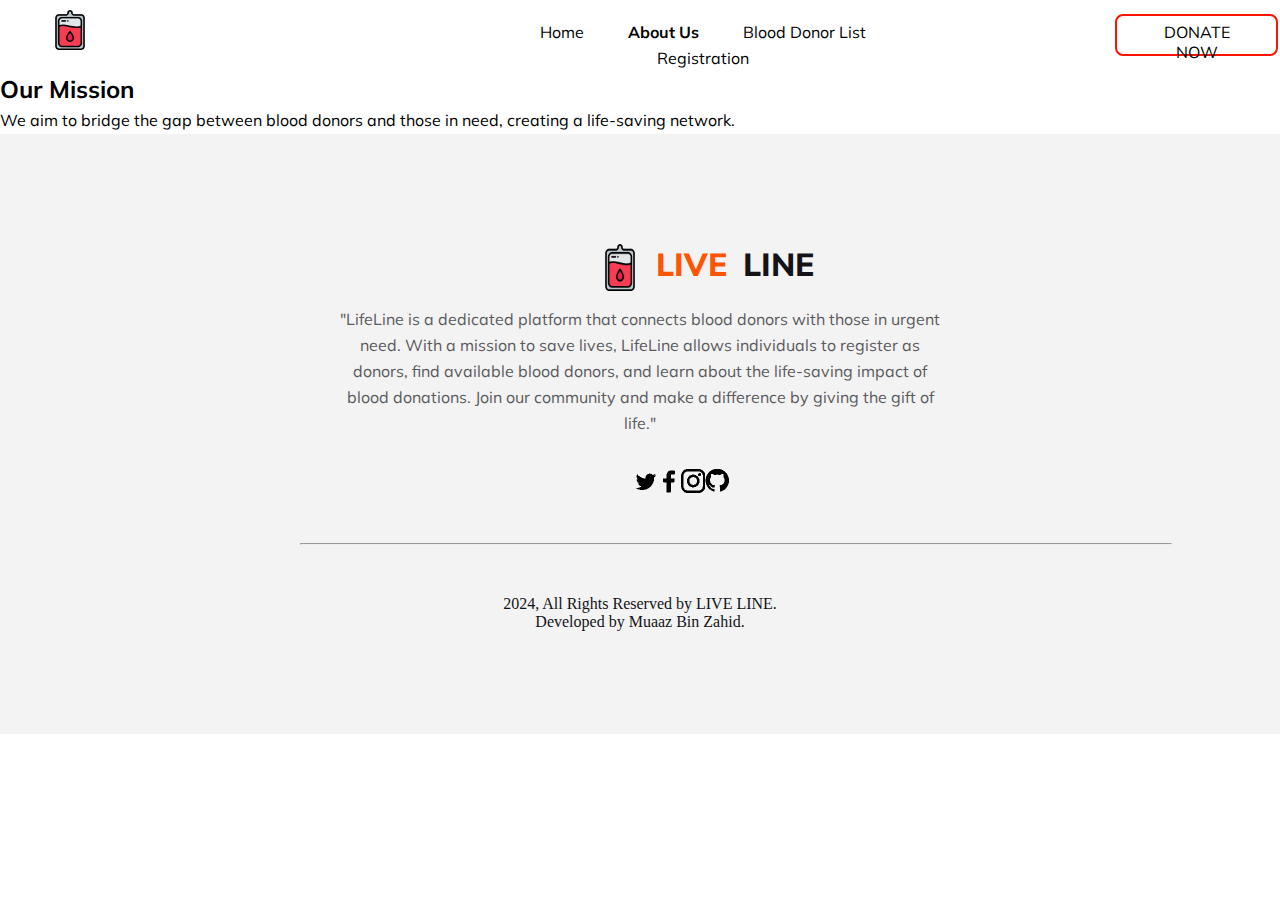
==== about.html @ a444e2c8 "home page updated" ====
<!DOCTYPE html>
<html lang="en">
<head>
  <meta charset="UTF-8">
  <meta name="viewport" content="width=device-width, initial-scale=1.0">
  <title>About Us</title>
  <link rel="stylesheet" href="style.css">
</head>
<body>
    <nav>
        <img class="icon" src="./blood_655983.png" alt="">
        <ul>
              <li><a href="home.html">Home</a></li>
          <li><a href="about.html" class="active">About Us</a></li>
          <li><a href="donors.html">Blood Donor List</a></li>
          <li><a href="register.html">Registration</a></li>
        </ul>
        <button class="button">DONATE NOW</button>
      </nav>

  <div class="container">
    <h2>Our Mission</h2>
    <p>We aim to bridge the gap between blood donors and those in need, creating a life-saving network.</p>
  </div>

   <!-- footer section started -->

   <footer>
    <div class="footer-content">
        <h3 class="footer-title"><img class="logo-footer" src="./blood_655983.png" alt=""><span
                class="ruch-footer">LIVE</span> <span class="travel-footer">LINE</span></h3>
        <p class="footer-description">
            "LifeLine is a dedicated platform that connects blood donors with those in urgent need. With a mission
            to save lives, LifeLine allows individuals to register as donors, find available blood donors, and learn
            about the life-saving impact of blood donations. Join our community and make a difference by giving the
            gift of life."
        </p>
        <div class="social-link">
            <img class="social-img" src="Images/twitter.png" alt="">
            <img class="social-img" src="Images/facebook.png" alt="">
            <img class="social-img" src="Images/instagram.png" alt="">
            <img class="social-img" src="Images/github.png" alt="">
        </div>
        <hr class="footer-line">
        <p class="copyright">
            2024, All Rights Reserved by LIVE LINE.
            <br>Developed by Muaaz Bin Zahid.
        </p>
    </div>
</footer>

<!-- footer section ended -->
</body>
</html>
---- style.css ----
/* Mulish font for all the text  */
 @import url('https://fonts.googleapis.com/css2?family=Mulish:ital,wght@0,200;0,300;0,400;0,500;0,600;0,700;0,800;0,900;0,1000;1,200;1,300;1,400;1,500;1,600;1,700;1,800;1,900;1,1000&display=swap');




* {
    margin: 0;
    padding: 0;
    box-sizing: border-box;
    font-family: 'Mulish', sans-serif;
  }
  
  body {
    font-family: Arial, sans-serif;
    line-height: 1.6;
    background-color: #ffffff;
  }
  
  header {
    background-color: #e74c3c;
    color: #fff;
    padding: 20px;
    text-align: center;
  }
  
  /* nav related styles start */
  .icon{
    height: 40px; /* Adjust the height based on your icon size */
  margin-left: 50px;
  margin-right: 700px;
  }

  
  nav {
    background: #ffffff;
    color: #030303;
    padding: 10px 0;
    height: 70px;
    display: flex;
  }
  
  nav ul {
    list-style: none;
    text-align: center;
    margin-top: 10px;
    margin-left: -300px;
  }
  
  nav ul li {
    display: inline;
    margin: 0 20px;
    
  }
  
  nav ul li a {
    color: rgb(2, 2, 2);
    text-decoration: none;
      }
  
  nav ul li a:hover {
    text-decoration: underline;
  }

  nav ul li a:hover, 
nav ul li a.active {
  font-weight: bold; /* Makes the text bold */
  
  
}

.button {
        border: none;
    color: white;
    padding: 6px 32px;
    text-align: center;
    text-decoration: none;
    display: inline-block;
    font-size: 16px;
    margin: 4px 2px;
    margin-left: 200px;
    transition-duration: 0.4s;
    cursor: pointer;
    background-color: white; 
  color: black; 
  border: 2px solid #fe1303;
  border-radius: 8px;
  }

  .button:hover {
    background-color: #fa1302;
    color: white;
  }

  /* nav related styles end */
  
   /* banner related styles start */

   .banner {
    max-width: 1170px;
    height: 500px;
    flex-shrink: 0;
    border-radius: 16px;
    background: linear-gradient(180deg, rgba(19, 19, 24, 0.80) 0%, rgba(19, 19, 24, 0.00) 100%), url(./medium.jpg);
    background-repeat: no-repeat; 
    background-size: cover;
    margin-left: 135px;
    margin-right: 135px;
    margin-top: 20px;
    margin-bottom: 50px;
    justify-content: center;
    align-items: center;
    display: flex;
    flex-direction: column;
}

.banner-title {
    color: #FFF;
    font-family: Mulish;
    font-size: 4rem;
    font-style: normal;
    font-weight: 800;
    line-height: normal;
    text-align: center;
    margin-bottom: 24px;
    /* margin-top: 106px; */
}

.banner-description {
    color: #FFF;
    text-align: center;
    font-family: Mulish;
    font-size: 1rem;
    font-style: normal;
    font-weight: 400;
    line-height: 26px;
    margin-left: 247px;
    margin-right: 247px;
    margin-top: 0px;
    margin-bottom: 48px;
}
/* banner related styles end */

/* request blood section related styles start */

 .request-blood {
    margin-top: 100px;
}

.request-blood-content {
    display: flex;
    flex-direction: column;
}

.rb-title {
    color: #131318;
    text-align: center;
    font-family: Mulish;
    font-size: 2.5rem;
    font-style: normal;
    font-weight: 800;
    line-height: normal;
    margin-bottom: 15px;
}

.rb-description {
    max-width: 643px;
    color: rgba(19, 19, 24, 0.70);
    text-align: center;
    font-family: Mulish;
    font-size: 1rem;
    font-style: normal;
    font-weight: 400;
    line-height: 26px;
    justify-content: center;
    align-items: center;
    margin-left: 399px;
    margin-right: 399px;
    margin-bottom: 45px;
}

.request-select {
    display: inline-flex;
    padding: 1rem;
    align-items: flex-start;
    gap: 24px;
    border-radius: 8px;
    background: rgba(253, 1, 1, 0.3);
    margin-left: 340px;
    margin-right: 135px;
    margin-bottom: 50px;
    
}

.where {
    max-width: 174px;
    height: 52px;
    flex-shrink: 0;
    border-radius: 8px;
    background: #FFF;
    border-style: none;
    padding-left: 16px;
    color: rgba(19, 19, 24, 0.50);
    font-family: Mulish;
    font-size: 1rem;
    font-style: normal;
    font-weight: 400;
    line-height: normal;

}

.when-input {
    max-width: 184px;
    height: 52px;
    flex-shrink: 0;
    border-radius: 8px;
    border-style: none;
    background: #FFF;
    color: rgba(19, 19, 24, 0.50);
    font-family: Mulish;
    font-size: 1rem;
    font-style: normal;
    font-weight: 400;
    line-height: normal;
    padding-left: 16px;
}

.find-now {
    max-width: 274px;
    height: 52px;
    flex-shrink: 0;
    border-radius: 8px;
    background: #FF5400;
    border-style: none;
    color: #FFF;
    text-align: center;
    font-family: Mulish;
    font-size: 1rem;
    font-style: normal;
    font-weight: 700;
    line-height: normal;
    display: flex;
    padding-left: 35px;
    padding-right: 40px;
    padding-top: 14px;
    cursor: pointer;
}

.find-img {
    max-width: 24px;
    height: 24px;
    flex-shrink: 0;
    margin-right: 8px;
}
/* request blood section related styles end */

 /* newsletter section related styles started */

 .newsletter {
    display: flex;
    margin-left: 305px;
    margin-right: 135px;
    margin-top: 100px;
    gap: 35px;
    margin-bottom: 100px;
}

.newsletter-input {
    max-width: 420px;
    height: 450px;
    flex-shrink: 0;
    border-radius: 16px;
    border: 1px solid #FF5400;
    padding-top: 60px;
    padding-left: 40px;
    padding-bottom: 40px;
    padding-right: 41px;
    justify-content: center;
}

.newsletter-title {
    color: #131318;
    font-family: Mulish;
    font-size: 1.5rem;
    font-style: normal;
    font-weight: 800;
    line-height: normal;
    margin-bottom: 16px;
    margin-top: 0px;
}

.newsletter-description {
    max-width: 350px;
    color: #5A5A5D;
    font-family: Mulish;
    font-size: 1rem;
    font-style: normal;
    font-weight: 400;
    line-height: 26px;
    margin-top: 0px;
    margin-bottom: 24px;
}

.newsletter-line {
    max-width: 420px;
    height: 1px;
    background: rgba(19, 19, 24, 0.10);
    margin-top: 0px;
    margin-bottom: 24px;
    align-items: start;
    margin-left: 0px;
}

.newsletter-input-fld {
    max-width: 400px;
    height: 52px;
    flex-shrink: 0;
    border-radius: 8px;
    background: rgba(19, 19, 24, 0.05);
    padding-left: 20px;
    color: rgba(19, 19, 24, 0.30);
    font-family: Mulish;
    font-size: 1rem;
    font-style: normal;
    font-weight: 400;
    line-height: normal;
    border-style: none;
    margin-bottom: 16px;
}

.subs-btn {
    max-width: 420px;
    height: 52px;
    flex-shrink: 0;
    border-radius: 8px;
    background: #FF5400;
    color: #FFF;
    border-style: none;
    text-align: center;
    font-family: Mulish;
    font-size: 1.25rem;
    font-style: normal;
    font-weight: 800;
    line-height: normal;
    margin-top: 8px;
    cursor: pointer;
    padding-right: 60px;
    padding-left: 60px;
}

.save-img {
    max-width: 420px;
    /* width: 672px; */
    height: 450px;
   
    flex-shrink: 0;
    border-radius: 16px;
    background: url(./2762023161833920.png), lightgray 50% / cover no-repeat;
}
/* newsletter section related styles ended */
  
  
 
  
  



   /* footer related styles started */

   footer {
    max-width: 1460px;
    height: 600px;
    flex-shrink: 0;
    background: rgba(19, 19, 24, 0.05);
    align-items: center;
    justify-content: center;
}

.footer-title {
    display: flex;
}

.logo-footer {
    max-width: 40px;
    height: 46.673px;
    flex-shrink: 0;
    margin-right: 16px;
    margin-top: 110px;
    margin-bottom: 15px;
    margin-left: 600px;
}

.travel-footer {
    color: #131318;
    font-family: Mulish;
    font-size: 2rem;
    font-style: normal;
    font-weight: 800;
    line-height: normal;
    margin-top: 110px;
    margin-bottom: 15px;
}

.ruch-footer {
    color: #FF5400;
    font-family: Mulish;
    font-size: 2rem;
    font-style: normal;
    font-weight: 800;
    line-height: normal;
    margin-right: 16px;
    margin-top: 110px;
    margin-bottom: 15px;
}

.footer-description {
    max-width: 769px;
    color: #5A5A5D;
    text-align: center;
    justify-content: center;
    font-family: Mulish;
    font-size: 1rem;
    font-style: normal;
    font-weight: 400;
    line-height: 26px;
    margin-top: 0px;
    margin-bottom: 33px;
    margin-left: 335px;
    margin-right: 335px;
}

.social-link {
    max-width: 174.322px;
    height: 24px;
    flex-shrink: 0;
    display: flex;
    justify-content: space-between;
    margin-top: 0px;
    margin-bottom: 50px;
    margin-left: 633px;
    margin-right: 633px;
}

.footer-line {
    max-width: 872px;
    height: 1px;
    background: rgba(19, 19, 24, 0.10);
    margin-top: 0px;
    margin-bottom: 50px;
    margin-left: 300px;
}

.copyright {
    color: #131318;
    font-family: Inter;
    font-size: 1rem;
    font-style: normal;
    font-weight: 300;
    line-height: normal;
    margin-top: 0px;
    margin-bottom: 110px;
    text-align: center;
}

/* footer section related styles ended */
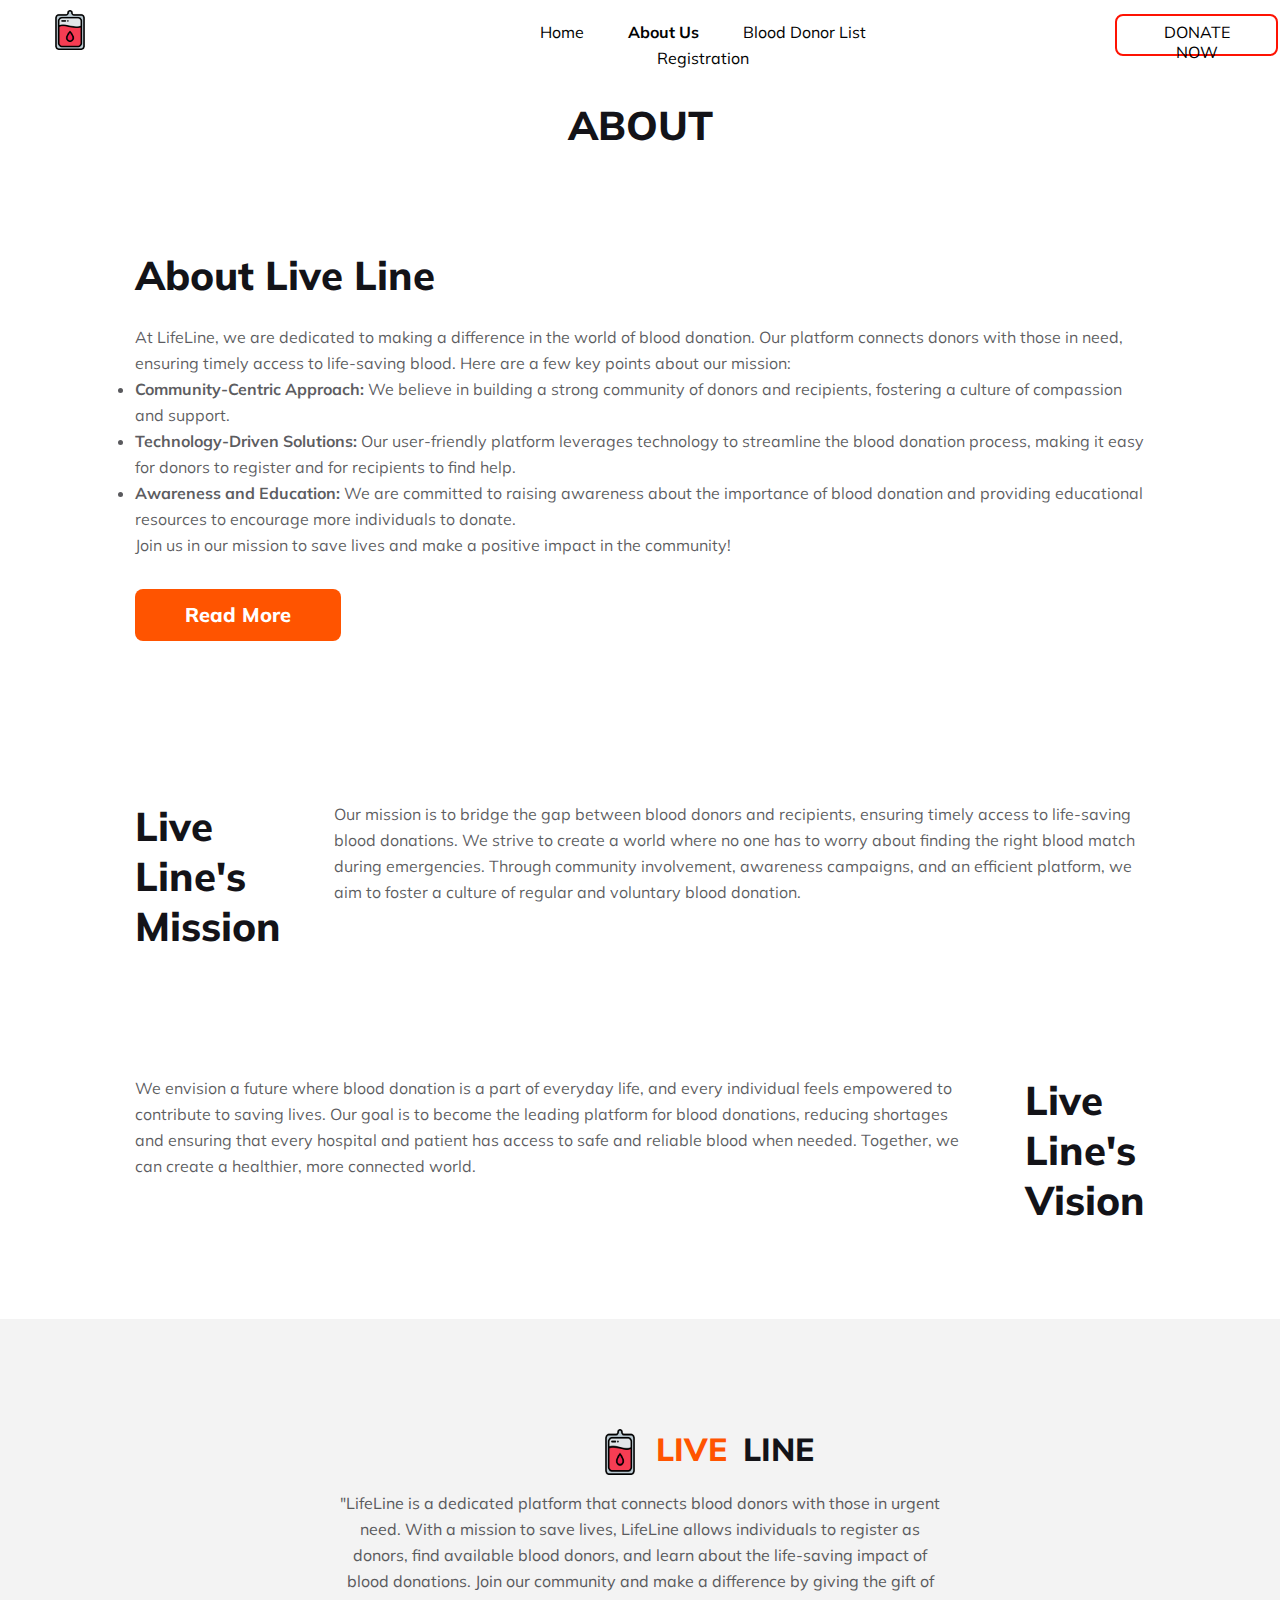
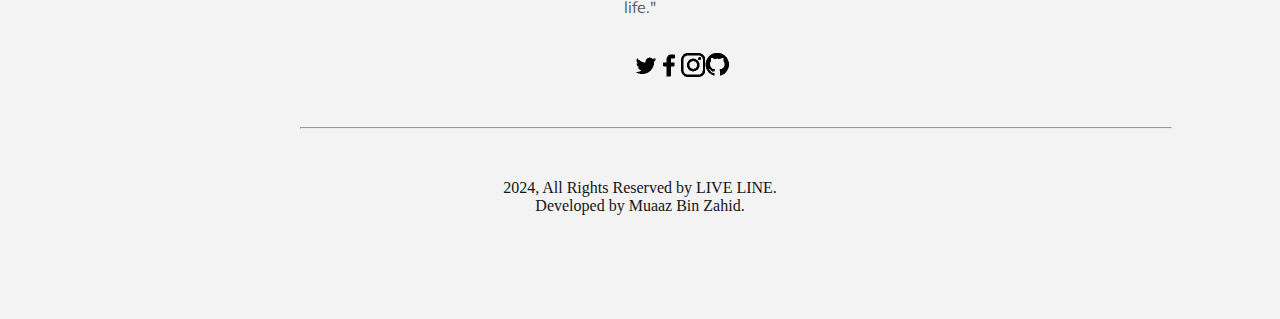
==== commit df5a3af5: "about us page updated" ====
--- a/about.html
+++ b/about.html
@@ -1,54 +1,119 @@
 <!DOCTYPE html>
 <html lang="en">
+
 <head>
-  <meta charset="UTF-8">
-  <meta name="viewport" content="width=device-width, initial-scale=1.0">
-  <title>About Us</title>
-  <link rel="stylesheet" href="style.css">
+    <meta charset="UTF-8">
+    <meta name="viewport" content="width=device-width, initial-scale=1.0">
+    <title>About Us</title>
+    <link rel="stylesheet" href="style.css">
 </head>
+
 <body>
+    <!-- nav section started -->
     <nav>
         <img class="icon" src="./blood_655983.png" alt="">
         <ul>
-              <li><a href="home.html">Home</a></li>
-          <li><a href="about.html" class="active">About Us</a></li>
-          <li><a href="donors.html">Blood Donor List</a></li>
-          <li><a href="register.html">Registration</a></li>
+            <li><a href="home.html">Home</a></li>
+            <li><a href="about.html" class="active">About Us</a></li>
+            <li><a href="donors.html">Blood Donor List</a></li>
+            <li><a href="register.html">Registration</a></li>
         </ul>
         <button class="button">DONATE NOW</button>
-      </nav>
+    </nav>
+    <!-- nav section ended -->
 
-  <div class="container">
-    <h2>Our Mission</h2>
-    <p>We aim to bridge the gap between blood donors and those in need, creating a life-saving network.</p>
-  </div>
+    <!-- main section started -->
+    <main>
 
-   <!-- footer section started -->
+    <h3 class="title">ABOUT</h3>
 
-   <footer>
-    <div class="footer-content">
-        <h3 class="footer-title"><img class="logo-footer" src="./blood_655983.png" alt=""><span
-                class="ruch-footer">LIVE</span> <span class="travel-footer">LINE</span></h3>
-        <p class="footer-description">
-            "LifeLine is a dedicated platform that connects blood donors with those in urgent need. With a mission
-            to save lives, LifeLine allows individuals to register as donors, find available blood donors, and learn
-            about the life-saving impact of blood donations. Join our community and make a difference by giving the
-            gift of life."
-        </p>
-        <div class="social-link">
-            <img class="social-img" src="Images/twitter.png" alt="">
-            <img class="social-img" src="Images/facebook.png" alt="">
-            <img class="social-img" src="Images/instagram.png" alt="">
-            <img class="social-img" src="Images/github.png" alt="">
+    <!-- about section started -->
+
+    <div class="about">
+        <div class="about-content">
+            <h3 class="about-title">About Live Line</h3>
+            <p class="about-description">
+                At LifeLine, we are dedicated to making a difference in the world of blood donation. Our platform
+                connects donors with those in need, ensuring timely access to life-saving blood. Here are a few key
+                points about our mission:
+                <li class="bullet-point"><b>Community-Centric Approach:</b>
+                    We believe in building a strong community of donors and recipients, fostering a culture of
+                    compassion and support.</li>
+                <li class="bullet-point">
+                    <b>Technology-Driven Solutions:</b>
+                    Our user-friendly platform leverages technology to streamline the blood donation process, making it
+                    easy for donors to register and for recipients to find help.
+                </li>
+                <li class="bullet-point">
+                    <b>Awareness and Education:</b>
+                    We are committed to raising awareness about the importance of blood donation and providing
+                    educational resources to encourage more individuals to donate.
+                </li>
+                <span class="about-description-outro">
+                    Join us in our mission to save lives and make a positive impact in the community!
+                </span>
+            </p>
+            <button class="read-more-btn">
+                Read More
+            </button>
         </div>
-        <hr class="footer-line">
-        <p class="copyright">
-            2024, All Rights Reserved by LIVE LINE.
-            <br>Developed by Muaaz Bin Zahid.
+    </div>
+<!-- about section ended -->
+
+<!-- mission vision section started -->
+
+    <div class="mission">
+        <h3 class="about-title">Live Line's Mission</h3>
+        <p class="about-description">
+            Our mission is to bridge the gap between blood donors and recipients, ensuring timely access to
+            life-saving blood donations. We strive to create a world where no one has to worry about finding the
+            right blood match during emergencies. Through community involvement, awareness campaigns, and an
+            efficient platform, we aim to foster a culture of regular and voluntary blood donation.
         </p>
     </div>
-</footer>
+    <div class="vision">
+        <p class="about-description">
+            We envision a future where blood donation is a part of everyday life, and every individual feels empowered
+            to contribute to saving lives. Our goal is to become the leading platform for blood donations, reducing
+            shortages and ensuring that every hospital and patient has access to safe and reliable blood when needed.
+            Together, we can create a healthier, more connected world.
+        </p>
+        <h3 class="about-title">Live Line's Vision</h3>
+    </div>
 
-<!-- footer section ended -->
+    <!-- mission vision section ended  -->
+
+</main>
+    <!-- main section ended -->
+
+    
+    <!-- footer section started -->
+
+    <footer>
+        <div class="footer-content">
+            <h3 class="footer-title"><img class="logo-footer" src="./blood_655983.png" alt=""><span
+                    class="ruch-footer">LIVE</span> <span class="travel-footer">LINE</span></h3>
+            <p class="footer-description">
+                "LifeLine is a dedicated platform that connects blood donors with those in urgent need. With a mission
+                to save lives, LifeLine allows individuals to register as donors, find available blood donors, and learn
+                about the life-saving impact of blood donations. Join our community and make a difference by giving the
+                gift of life."
+            </p>
+            <div class="social-link">
+                <img class="social-img" src="Images/twitter.png" alt="">
+                <img class="social-img" src="Images/facebook.png" alt="">
+                <img class="social-img" src="Images/instagram.png" alt="">
+                <img class="social-img" src="Images/github.png" alt="">
+            </div>
+            <hr class="footer-line">
+            <p class="copyright">
+                2024, All Rights Reserved by LIVE LINE.
+                <br>Developed by Muaaz Bin Zahid.
+            </p>
+        </div>
+    </footer>
+
+    <!-- footer section ended -->
 </body>
-</html>
+
+</html>--- a/style.css
+++ b/style.css
@@ -93,6 +93,8 @@
   }
 
   /* nav related styles end */
+
+  /* home page related styles */
   
    /* banner related styles start */
 
@@ -358,6 +360,111 @@
     background: url(./2762023161833920.png), lightgray 50% / cover no-repeat;
 }
 /* newsletter section related styles ended */
+
+/* about us page related styles */
+
+.title {
+    color: #131318;
+    text-align: center;
+    font-family: Mulish;
+    font-size: 2.5rem;
+    font-style: normal;
+    font-weight: 800;
+    line-height: normal;
+    margin-bottom: 30px;
+    margin-top: 30px;
+}
+
+ /* about section related styles start  */
+
+
+.about {
+    display: flex;
+    margin-top: 100px;
+    margin-left: 135px;
+    margin-right: 135px;
+    gap: 53px;
+}
+
+.about-title {
+    color: #131318;
+    text-align: start;
+    font-family: Mulish;
+    font-size: 2.5rem;
+    font-style: normal;
+    font-weight: 800;
+    line-height: normal;
+    margin-top: 0px;
+    margin-bottom: 24px;
+}
+
+.about-description {
+    color: rgba(19, 19, 24, 0.70);
+    font-family: Mulish;
+    font-size: 1rem;
+    font-style: normal;
+    font-weight: 400;
+    line-height: 26px;
+    margin-top: 0px;
+}
+
+.about-description-outro {
+    color: rgba(19, 19, 24, 0.70);
+    font-family: Mulish;
+    font-size: 1rem;
+    font-style: normal;
+    font-weight: 400;
+    line-height: 26px;
+}
+
+.bullet-point {
+    color: rgba(19, 19, 24, 0.70);
+    font-family: Mulish;
+    font-size: 1rem;
+    font-style: normal;
+    font-weight: 400;
+    line-height: 26px;
+}
+
+.read-more-btn {
+    max-width: 274px;
+    padding-left: 50px;
+    padding-right: 50px;
+    margin-top: 30px;
+    margin-bottom: 60px;
+    height: 52px;
+    flex-shrink: 0;
+    border-radius: 8px;
+    border-style: none;
+    background: #FF5400;
+    color: #FFF;
+    text-align: center;
+    font-family: Mulish;
+    font-size: 1.25rem;
+    font-style: normal;
+    font-weight: 800;
+    line-height: normal;
+    cursor: pointer;
+}
+/* about section related styles end */
+
+.mission{
+    display: flex;
+    margin-top: 100px;
+    margin-left: 135px;
+    margin-right: 135px;
+    gap: 53px;
+}
+.vision{
+    display: flex;
+    margin-top: 100px;
+    margin-left: 135px;
+    margin-right: 135px;
+    gap: 53px;
+    margin-bottom: 70px;
+}
+
+/* about us page related styles ended */
   
   
  
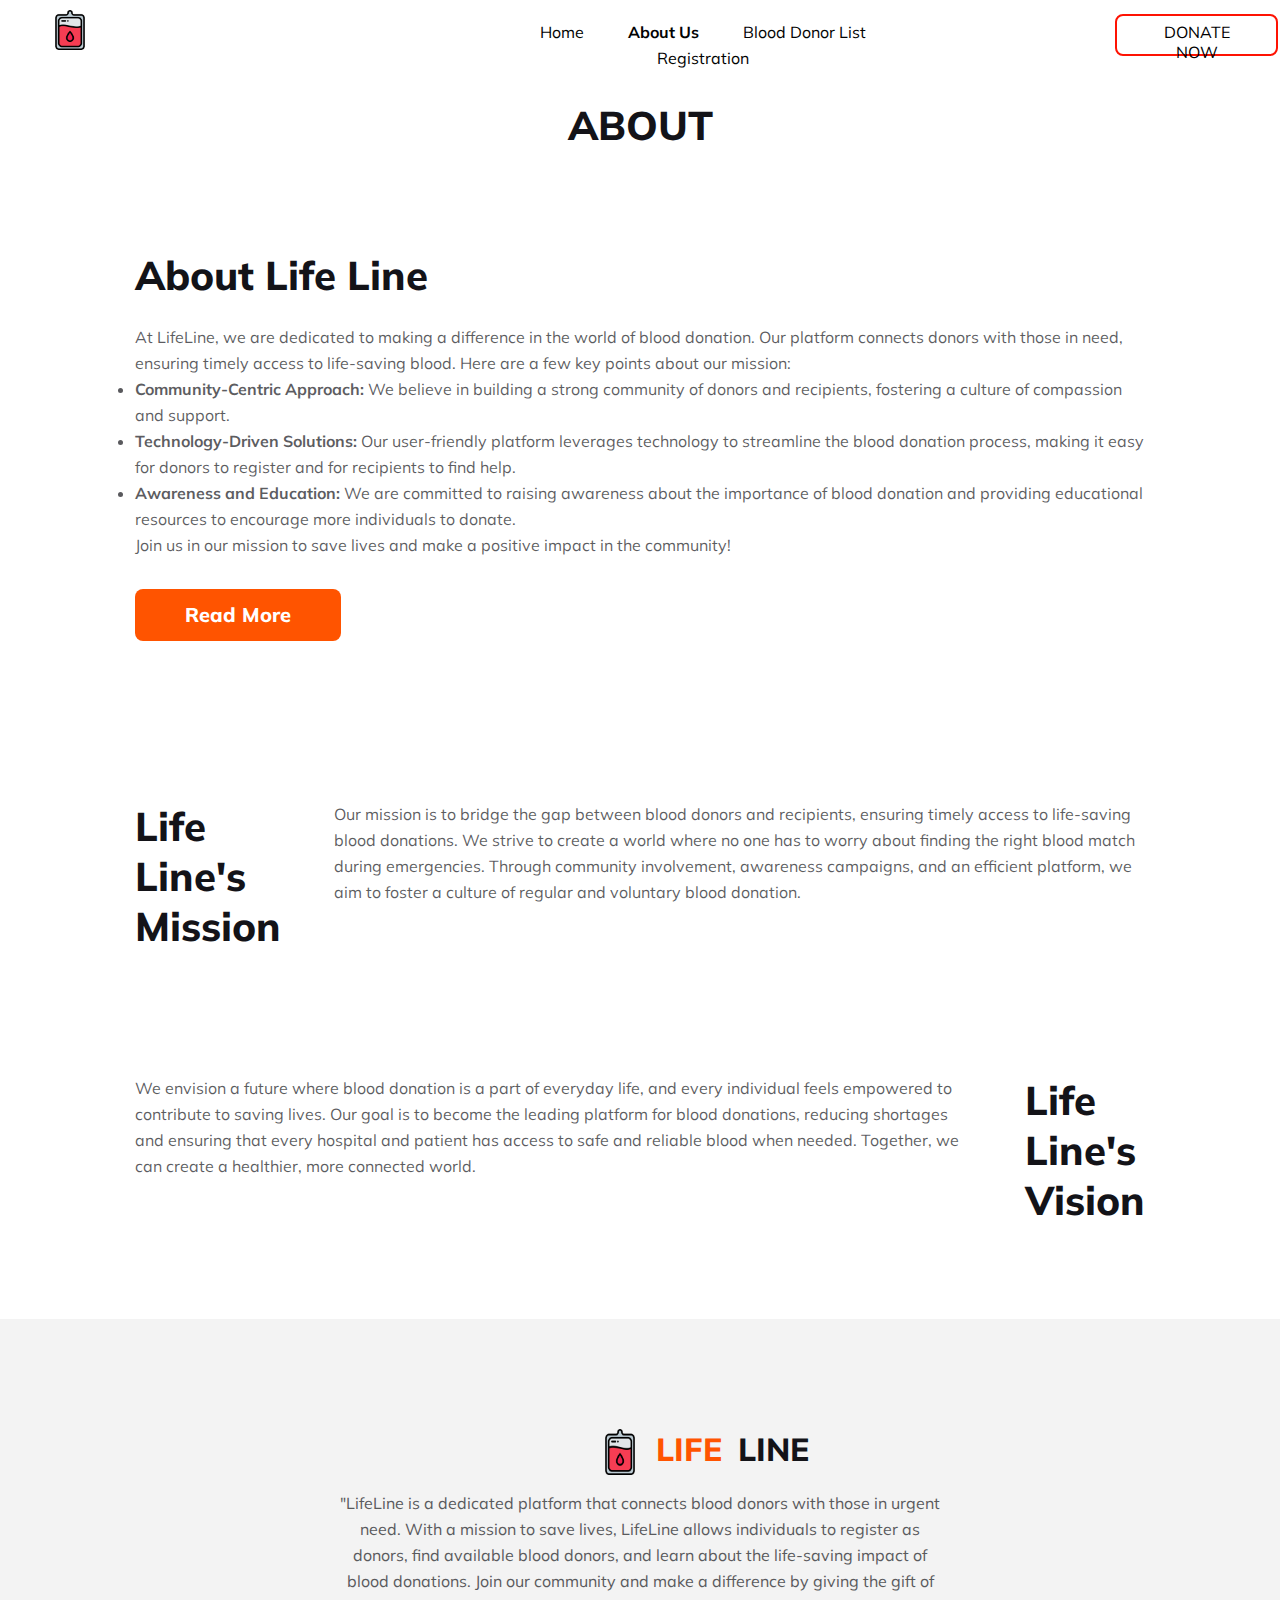
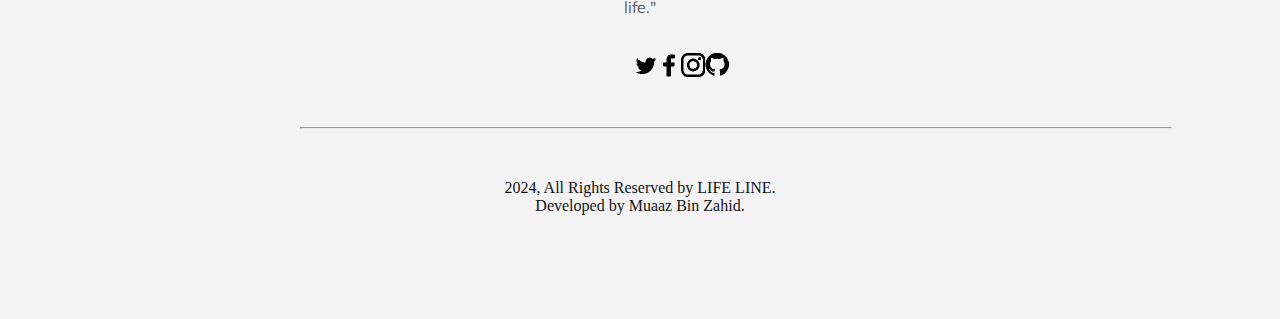
==== commit e2a5ecaf: "all pages updated" ====
--- a/about.html
+++ b/about.html
@@ -31,7 +31,7 @@
 
     <div class="about">
         <div class="about-content">
-            <h3 class="about-title">About Live Line</h3>
+            <h3 class="about-title">About Life Line</h3>
             <p class="about-description">
                 At LifeLine, we are dedicated to making a difference in the world of blood donation. Our platform
                 connects donors with those in need, ensuring timely access to life-saving blood. Here are a few key
@@ -63,7 +63,7 @@
 <!-- mission vision section started -->
 
     <div class="mission">
-        <h3 class="about-title">Live Line's Mission</h3>
+        <h3 class="about-title">Life Line's Mission</h3>
         <p class="about-description">
             Our mission is to bridge the gap between blood donors and recipients, ensuring timely access to
             life-saving blood donations. We strive to create a world where no one has to worry about finding the
@@ -78,7 +78,7 @@
             shortages and ensuring that every hospital and patient has access to safe and reliable blood when needed.
             Together, we can create a healthier, more connected world.
         </p>
-        <h3 class="about-title">Live Line's Vision</h3>
+        <h3 class="about-title">Life Line's Vision</h3>
     </div>
 
     <!-- mission vision section ended  -->
@@ -86,13 +86,13 @@
 </main>
     <!-- main section ended -->
 
-    
+
     <!-- footer section started -->
 
     <footer>
         <div class="footer-content">
             <h3 class="footer-title"><img class="logo-footer" src="./blood_655983.png" alt=""><span
-                    class="ruch-footer">LIVE</span> <span class="travel-footer">LINE</span></h3>
+                    class="ruch-footer">LIFE</span> <span class="travel-footer">LINE</span></h3>
             <p class="footer-description">
                 "LifeLine is a dedicated platform that connects blood donors with those in urgent need. With a mission
                 to save lives, LifeLine allows individuals to register as donors, find available blood donors, and learn
@@ -107,7 +107,7 @@
             </div>
             <hr class="footer-line">
             <p class="copyright">
-                2024, All Rights Reserved by LIVE LINE.
+                2024, All Rights Reserved by LIFE LINE.
                 <br>Developed by Muaaz Bin Zahid.
             </p>
         </div>
--- a/style.css
+++ b/style.css
@@ -4,570 +4,739 @@
 
 
 
-* {
-    margin: 0;
-    padding: 0;
-    box-sizing: border-box;
-    font-family: 'Mulish', sans-serif;
-  }
-  
-  body {
-    font-family: Arial, sans-serif;
-    line-height: 1.6;
-    background-color: #ffffff;
-  }
-  
-  header {
-    background-color: #e74c3c;
-    color: #fff;
-    padding: 20px;
-    text-align: center;
-  }
-  
-  /* nav related styles start */
-  .icon{
-    height: 40px; /* Adjust the height based on your icon size */
-  margin-left: 50px;
-  margin-right: 700px;
-  }
-
-  
-  nav {
-    background: #ffffff;
-    color: #030303;
-    padding: 10px 0;
-    height: 70px;
-    display: flex;
-  }
-  
-  nav ul {
-    list-style: none;
-    text-align: center;
-    margin-top: 10px;
-    margin-left: -300px;
-  }
-  
-  nav ul li {
-    display: inline;
-    margin: 0 20px;
-    
-  }
-  
-  nav ul li a {
-    color: rgb(2, 2, 2);
-    text-decoration: none;
-      }
-  
-  nav ul li a:hover {
-    text-decoration: underline;
-  }
-
-  nav ul li a:hover, 
-nav ul li a.active {
-  font-weight: bold; /* Makes the text bold */
-  
-  
-}
-
-.button {
-        border: none;
-    color: white;
-    padding: 6px 32px;
-    text-align: center;
-    text-decoration: none;
-    display: inline-block;
-    font-size: 16px;
-    margin: 4px 2px;
-    margin-left: 200px;
-    transition-duration: 0.4s;
-    cursor: pointer;
-    background-color: white; 
-  color: black; 
-  border: 2px solid #fe1303;
-  border-radius: 8px;
-  }
-
-  .button:hover {
-    background-color: #fa1302;
-    color: white;
-  }
-
-  /* nav related styles end */
-
-  /* home page related styles */
-  
-   /* banner related styles start */
-
-   .banner {
-    max-width: 1170px;
-    height: 500px;
-    flex-shrink: 0;
-    border-radius: 16px;
-    background: linear-gradient(180deg, rgba(19, 19, 24, 0.80) 0%, rgba(19, 19, 24, 0.00) 100%), url(./medium.jpg);
-    background-repeat: no-repeat; 
-    background-size: cover;
-    margin-left: 135px;
-    margin-right: 135px;
-    margin-top: 20px;
-    margin-bottom: 50px;
-    justify-content: center;
-    align-items: center;
-    display: flex;
-    flex-direction: column;
-}
-
-.banner-title {
-    color: #FFF;
-    font-family: Mulish;
-    font-size: 4rem;
-    font-style: normal;
-    font-weight: 800;
-    line-height: normal;
-    text-align: center;
-    margin-bottom: 24px;
-    /* margin-top: 106px; */
-}
-
-.banner-description {
-    color: #FFF;
-    text-align: center;
-    font-family: Mulish;
-    font-size: 1rem;
-    font-style: normal;
-    font-weight: 400;
-    line-height: 26px;
-    margin-left: 247px;
-    margin-right: 247px;
-    margin-top: 0px;
-    margin-bottom: 48px;
-}
-/* banner related styles end */
-
-/* request blood section related styles start */
+ * {
+     margin: 0;
+     padding: 0;
+     box-sizing: border-box;
+     font-family: 'Mulish', sans-serif;
+ }
+
+ body {
+     font-family: Arial, sans-serif;
+     line-height: 1.6;
+     background-color: #ffffff;
+ }
+
+ header {
+     background-color: #e74c3c;
+     color: #fff;
+     padding: 20px;
+     text-align: center;
+ }
+
+ /* nav related styles start */
+ .icon {
+     height: 40px;
+     margin-left: 50px;
+     margin-right: 700px;
+ }
+
+
+ nav {
+     background: #ffffff;
+     color: #030303;
+     padding: 10px 0;
+     height: 70px;
+     display: flex;
+ }
+
+ nav ul {
+     list-style: none;
+     text-align: center;
+     margin-top: 10px;
+     margin-left: -300px;
+ }
+
+ nav ul li {
+     display: inline;
+     margin: 0 20px;
+
+ }
+
+ nav ul li a {
+     color: rgb(2, 2, 2);
+     text-decoration: none;
+ }
+
+ nav ul li a:hover {
+     text-decoration: underline;
+ }
+
+ nav ul li a:hover,
+ nav ul li a.active {
+     font-weight: bold;
+
+
+
+ }
+
+ .button {
+     border: none;
+     color: white;
+     padding: 6px 32px;
+     text-align: center;
+     text-decoration: none;
+     display: inline-block;
+     font-size: 16px;
+     margin: 4px 2px;
+     margin-left: 200px;
+     transition-duration: 0.4s;
+     cursor: pointer;
+     background-color: white;
+     color: black;
+     border: 2px solid #fe1303;
+     border-radius: 8px;
+ }
+
+ .button:hover {
+     background-color: #fa1302;
+     color: white;
+ }
+
+ /* nav related styles end */
+
+ /* home page related styles */
+
+ /* banner related styles start */
+
+ .banner {
+     max-width: 1170px;
+     height: 500px;
+     flex-shrink: 0;
+     border-radius: 16px;
+     background: linear-gradient(180deg, rgba(19, 19, 24, 0.80) 0%, rgba(19, 19, 24, 0.00) 100%), url(./medium.jpg);
+     background-repeat: no-repeat;
+     background-size: cover;
+     margin-left: 135px;
+     margin-right: 135px;
+     margin-top: 20px;
+     margin-bottom: 50px;
+     justify-content: center;
+     align-items: center;
+     display: flex;
+     flex-direction: column;
+ }
+
+ .banner-title {
+     color: #FFF;
+     font-family: Mulish;
+     font-size: 4rem;
+     font-style: normal;
+     font-weight: 800;
+     line-height: normal;
+     text-align: center;
+     margin-bottom: 24px;
+ }
+
+ .banner-description {
+     color: #FFF;
+     text-align: center;
+     font-family: Mulish;
+     font-size: 1rem;
+     font-style: normal;
+     font-weight: 400;
+     line-height: 26px;
+     margin-left: 247px;
+     margin-right: 247px;
+     margin-top: 0px;
+     margin-bottom: 48px;
+ }
+
+ /* banner related styles end */
+
+ /* request blood section related styles start */
 
  .request-blood {
-    margin-top: 100px;
-}
-
-.request-blood-content {
-    display: flex;
-    flex-direction: column;
-}
-
-.rb-title {
-    color: #131318;
-    text-align: center;
-    font-family: Mulish;
-    font-size: 2.5rem;
-    font-style: normal;
-    font-weight: 800;
-    line-height: normal;
-    margin-bottom: 15px;
-}
-
-.rb-description {
-    max-width: 643px;
-    color: rgba(19, 19, 24, 0.70);
-    text-align: center;
-    font-family: Mulish;
-    font-size: 1rem;
-    font-style: normal;
-    font-weight: 400;
-    line-height: 26px;
-    justify-content: center;
-    align-items: center;
-    margin-left: 399px;
-    margin-right: 399px;
-    margin-bottom: 45px;
-}
-
-.request-select {
-    display: inline-flex;
-    padding: 1rem;
-    align-items: flex-start;
-    gap: 24px;
-    border-radius: 8px;
-    background: rgba(253, 1, 1, 0.3);
-    margin-left: 340px;
-    margin-right: 135px;
-    margin-bottom: 50px;
-    
-}
-
-.where {
-    max-width: 174px;
-    height: 52px;
-    flex-shrink: 0;
-    border-radius: 8px;
-    background: #FFF;
-    border-style: none;
-    padding-left: 16px;
-    color: rgba(19, 19, 24, 0.50);
-    font-family: Mulish;
-    font-size: 1rem;
-    font-style: normal;
-    font-weight: 400;
-    line-height: normal;
-
-}
-
-.when-input {
-    max-width: 184px;
-    height: 52px;
-    flex-shrink: 0;
-    border-radius: 8px;
-    border-style: none;
-    background: #FFF;
-    color: rgba(19, 19, 24, 0.50);
-    font-family: Mulish;
-    font-size: 1rem;
-    font-style: normal;
-    font-weight: 400;
-    line-height: normal;
-    padding-left: 16px;
-}
-
-.find-now {
-    max-width: 274px;
-    height: 52px;
-    flex-shrink: 0;
-    border-radius: 8px;
-    background: #FF5400;
-    border-style: none;
-    color: #FFF;
-    text-align: center;
-    font-family: Mulish;
-    font-size: 1rem;
-    font-style: normal;
-    font-weight: 700;
-    line-height: normal;
-    display: flex;
-    padding-left: 35px;
-    padding-right: 40px;
-    padding-top: 14px;
-    cursor: pointer;
-}
-
-.find-img {
-    max-width: 24px;
-    height: 24px;
-    flex-shrink: 0;
-    margin-right: 8px;
-}
-/* request blood section related styles end */
+     margin-top: 100px;
+ }
+
+ .request-blood-content {
+     display: flex;
+     flex-direction: column;
+ }
+
+ .rb-title {
+     color: #131318;
+     text-align: center;
+     font-family: Mulish;
+     font-size: 2.5rem;
+     font-style: normal;
+     font-weight: 800;
+     line-height: normal;
+     margin-bottom: 15px;
+ }
+
+ .rb-description {
+     max-width: 643px;
+     color: rgba(19, 19, 24, 0.70);
+     text-align: center;
+     font-family: Mulish;
+     font-size: 1rem;
+     font-style: normal;
+     font-weight: 400;
+     line-height: 26px;
+     justify-content: center;
+     align-items: center;
+     margin-left: 399px;
+     margin-right: 399px;
+     margin-bottom: 45px;
+ }
+
+ .request-select {
+     display: inline-flex;
+     padding: 1rem;
+     align-items: flex-start;
+     gap: 24px;
+     border-radius: 8px;
+     background: rgba(253, 1, 1, 0.3);
+     margin-left: 340px;
+     margin-right: 135px;
+     margin-bottom: 50px;
+
+ }
+
+ .where {
+     max-width: 174px;
+     height: 52px;
+     flex-shrink: 0;
+     border-radius: 8px;
+     background: #FFF;
+     border-style: none;
+     padding-left: 16px;
+     color: rgba(19, 19, 24, 0.50);
+     font-family: Mulish;
+     font-size: 1rem;
+     font-style: normal;
+     font-weight: 400;
+     line-height: normal;
+
+ }
+
+ .when-input {
+     max-width: 184px;
+     height: 52px;
+     flex-shrink: 0;
+     border-radius: 8px;
+     border-style: none;
+     background: #FFF;
+     color: rgba(19, 19, 24, 0.50);
+     font-family: Mulish;
+     font-size: 1rem;
+     font-style: normal;
+     font-weight: 400;
+     line-height: normal;
+     padding-left: 16px;
+ }
+
+ .find-now {
+     max-width: 274px;
+     height: 52px;
+     flex-shrink: 0;
+     border-radius: 8px;
+     background: #FF5400;
+     border-style: none;
+     color: #FFF;
+     text-align: center;
+     font-family: Mulish;
+     font-size: 1rem;
+     font-style: normal;
+     font-weight: 700;
+     line-height: normal;
+     display: flex;
+     padding-left: 35px;
+     padding-right: 40px;
+     padding-top: 14px;
+     cursor: pointer;
+ }
+
+ .find-img {
+     max-width: 24px;
+     height: 24px;
+     flex-shrink: 0;
+     margin-right: 8px;
+ }
+
+ /* request blood section related styles end */
 
  /* newsletter section related styles started */
 
  .newsletter {
-    display: flex;
-    margin-left: 305px;
-    margin-right: 135px;
-    margin-top: 100px;
-    gap: 35px;
-    margin-bottom: 100px;
-}
-
-.newsletter-input {
-    max-width: 420px;
-    height: 450px;
-    flex-shrink: 0;
-    border-radius: 16px;
-    border: 1px solid #FF5400;
-    padding-top: 60px;
-    padding-left: 40px;
-    padding-bottom: 40px;
-    padding-right: 41px;
-    justify-content: center;
-}
-
-.newsletter-title {
-    color: #131318;
-    font-family: Mulish;
-    font-size: 1.5rem;
-    font-style: normal;
-    font-weight: 800;
-    line-height: normal;
-    margin-bottom: 16px;
-    margin-top: 0px;
-}
-
-.newsletter-description {
-    max-width: 350px;
-    color: #5A5A5D;
-    font-family: Mulish;
-    font-size: 1rem;
-    font-style: normal;
-    font-weight: 400;
-    line-height: 26px;
-    margin-top: 0px;
-    margin-bottom: 24px;
-}
-
-.newsletter-line {
-    max-width: 420px;
-    height: 1px;
-    background: rgba(19, 19, 24, 0.10);
-    margin-top: 0px;
-    margin-bottom: 24px;
-    align-items: start;
-    margin-left: 0px;
-}
-
-.newsletter-input-fld {
-    max-width: 400px;
-    height: 52px;
-    flex-shrink: 0;
-    border-radius: 8px;
-    background: rgba(19, 19, 24, 0.05);
-    padding-left: 20px;
-    color: rgba(19, 19, 24, 0.30);
-    font-family: Mulish;
-    font-size: 1rem;
-    font-style: normal;
-    font-weight: 400;
-    line-height: normal;
-    border-style: none;
-    margin-bottom: 16px;
-}
-
-.subs-btn {
-    max-width: 420px;
-    height: 52px;
-    flex-shrink: 0;
-    border-radius: 8px;
-    background: #FF5400;
-    color: #FFF;
-    border-style: none;
-    text-align: center;
-    font-family: Mulish;
-    font-size: 1.25rem;
-    font-style: normal;
-    font-weight: 800;
-    line-height: normal;
-    margin-top: 8px;
-    cursor: pointer;
-    padding-right: 60px;
-    padding-left: 60px;
-}
-
-.save-img {
-    max-width: 420px;
-    /* width: 672px; */
-    height: 450px;
-   
-    flex-shrink: 0;
-    border-radius: 16px;
-    background: url(./2762023161833920.png), lightgray 50% / cover no-repeat;
-}
-/* newsletter section related styles ended */
-
-/* about us page related styles */
-
-.title {
-    color: #131318;
-    text-align: center;
-    font-family: Mulish;
-    font-size: 2.5rem;
-    font-style: normal;
-    font-weight: 800;
-    line-height: normal;
-    margin-bottom: 30px;
-    margin-top: 30px;
-}
+     display: flex;
+     margin-left: 305px;
+     margin-right: 135px;
+     margin-top: 100px;
+     gap: 35px;
+     margin-bottom: 100px;
+ }
+
+ .newsletter-input {
+     max-width: 420px;
+     height: 450px;
+     flex-shrink: 0;
+     border-radius: 16px;
+     border: 1px solid #FF5400;
+     padding-top: 60px;
+     padding-left: 40px;
+     padding-bottom: 40px;
+     padding-right: 41px;
+     justify-content: center;
+ }
+
+ .newsletter-title {
+     color: #131318;
+     font-family: Mulish;
+     font-size: 1.5rem;
+     font-style: normal;
+     font-weight: 800;
+     line-height: normal;
+     margin-bottom: 16px;
+     margin-top: 0px;
+ }
+
+ .newsletter-description {
+     max-width: 350px;
+     color: #5A5A5D;
+     font-family: Mulish;
+     font-size: 1rem;
+     font-style: normal;
+     font-weight: 400;
+     line-height: 26px;
+     margin-top: 0px;
+     margin-bottom: 24px;
+ }
+
+ .newsletter-line {
+     max-width: 420px;
+     height: 1px;
+     background: rgba(19, 19, 24, 0.10);
+     margin-top: 0px;
+     margin-bottom: 24px;
+     align-items: start;
+     margin-left: 0px;
+ }
+
+ .newsletter-input-fld {
+     max-width: 400px;
+     height: 52px;
+     flex-shrink: 0;
+     border-radius: 8px;
+     background: rgba(19, 19, 24, 0.05);
+     padding-left: 20px;
+     color: rgba(19, 19, 24, 0.30);
+     font-family: Mulish;
+     font-size: 1rem;
+     font-style: normal;
+     font-weight: 400;
+     line-height: normal;
+     border-style: none;
+     margin-bottom: 16px;
+ }
+
+ .subs-btn {
+     max-width: 420px;
+     height: 52px;
+     flex-shrink: 0;
+     border-radius: 8px;
+     background: #FF5400;
+     color: #FFF;
+     border-style: none;
+     text-align: center;
+     font-family: Mulish;
+     font-size: 1.25rem;
+     font-style: normal;
+     font-weight: 800;
+     line-height: normal;
+     margin-top: 8px;
+     cursor: pointer;
+     padding-right: 60px;
+     padding-left: 60px;
+ }
+
+ .save-img {
+     max-width: 420px;
+     height: 450px;
+     flex-shrink: 0;
+     border-radius: 16px;
+     background: url(./2762023161833920.png), lightgray 50% / cover no-repeat;
+ }
+
+ /* newsletter section related styles ended */
+
+ /* about us page related styles */
+
+ .title {
+     color: #131318;
+     text-align: center;
+     font-family: Mulish;
+     font-size: 2.5rem;
+     font-style: normal;
+     font-weight: 800;
+     line-height: normal;
+     margin-bottom: 30px;
+     margin-top: 30px;
+ }
 
  /* about section related styles start  */
 
 
-.about {
-    display: flex;
-    margin-top: 100px;
-    margin-left: 135px;
-    margin-right: 135px;
-    gap: 53px;
-}
-
-.about-title {
-    color: #131318;
-    text-align: start;
-    font-family: Mulish;
-    font-size: 2.5rem;
-    font-style: normal;
-    font-weight: 800;
-    line-height: normal;
-    margin-top: 0px;
-    margin-bottom: 24px;
-}
-
-.about-description {
-    color: rgba(19, 19, 24, 0.70);
-    font-family: Mulish;
-    font-size: 1rem;
-    font-style: normal;
-    font-weight: 400;
-    line-height: 26px;
-    margin-top: 0px;
-}
-
-.about-description-outro {
-    color: rgba(19, 19, 24, 0.70);
-    font-family: Mulish;
-    font-size: 1rem;
-    font-style: normal;
-    font-weight: 400;
-    line-height: 26px;
-}
-
-.bullet-point {
-    color: rgba(19, 19, 24, 0.70);
-    font-family: Mulish;
-    font-size: 1rem;
-    font-style: normal;
-    font-weight: 400;
-    line-height: 26px;
-}
-
-.read-more-btn {
-    max-width: 274px;
-    padding-left: 50px;
-    padding-right: 50px;
-    margin-top: 30px;
-    margin-bottom: 60px;
-    height: 52px;
-    flex-shrink: 0;
-    border-radius: 8px;
-    border-style: none;
-    background: #FF5400;
-    color: #FFF;
-    text-align: center;
-    font-family: Mulish;
-    font-size: 1.25rem;
-    font-style: normal;
-    font-weight: 800;
-    line-height: normal;
-    cursor: pointer;
-}
-/* about section related styles end */
-
-.mission{
-    display: flex;
-    margin-top: 100px;
-    margin-left: 135px;
-    margin-right: 135px;
-    gap: 53px;
-}
-.vision{
-    display: flex;
-    margin-top: 100px;
-    margin-left: 135px;
-    margin-right: 135px;
-    gap: 53px;
-    margin-bottom: 70px;
-}
-
-/* about us page related styles ended */
-  
-  
- 
-  
-  
-
-
-
-   /* footer related styles started */
-
-   footer {
-    max-width: 1460px;
-    height: 600px;
-    flex-shrink: 0;
-    background: rgba(19, 19, 24, 0.05);
-    align-items: center;
-    justify-content: center;
-}
-
-.footer-title {
-    display: flex;
-}
-
-.logo-footer {
-    max-width: 40px;
-    height: 46.673px;
-    flex-shrink: 0;
-    margin-right: 16px;
-    margin-top: 110px;
-    margin-bottom: 15px;
-    margin-left: 600px;
-}
-
-.travel-footer {
-    color: #131318;
-    font-family: Mulish;
-    font-size: 2rem;
-    font-style: normal;
-    font-weight: 800;
-    line-height: normal;
-    margin-top: 110px;
-    margin-bottom: 15px;
-}
-
-.ruch-footer {
-    color: #FF5400;
-    font-family: Mulish;
-    font-size: 2rem;
-    font-style: normal;
-    font-weight: 800;
-    line-height: normal;
-    margin-right: 16px;
-    margin-top: 110px;
-    margin-bottom: 15px;
-}
-
-.footer-description {
-    max-width: 769px;
-    color: #5A5A5D;
-    text-align: center;
-    justify-content: center;
-    font-family: Mulish;
-    font-size: 1rem;
-    font-style: normal;
-    font-weight: 400;
-    line-height: 26px;
-    margin-top: 0px;
-    margin-bottom: 33px;
-    margin-left: 335px;
-    margin-right: 335px;
-}
-
-.social-link {
-    max-width: 174.322px;
-    height: 24px;
-    flex-shrink: 0;
-    display: flex;
-    justify-content: space-between;
-    margin-top: 0px;
-    margin-bottom: 50px;
-    margin-left: 633px;
-    margin-right: 633px;
-}
-
-.footer-line {
-    max-width: 872px;
-    height: 1px;
-    background: rgba(19, 19, 24, 0.10);
-    margin-top: 0px;
-    margin-bottom: 50px;
-    margin-left: 300px;
-}
-
-.copyright {
-    color: #131318;
-    font-family: Inter;
-    font-size: 1rem;
-    font-style: normal;
-    font-weight: 300;
-    line-height: normal;
-    margin-top: 0px;
-    margin-bottom: 110px;
-    text-align: center;
-}
-
-/* footer section related styles ended */
+ .about {
+     display: flex;
+     margin-top: 100px;
+     margin-left: 135px;
+     margin-right: 135px;
+     gap: 53px;
+ }
+
+ .about-title {
+     color: #131318;
+     text-align: start;
+     font-family: Mulish;
+     font-size: 2.5rem;
+     font-style: normal;
+     font-weight: 800;
+     line-height: normal;
+     margin-top: 0px;
+     margin-bottom: 24px;
+ }
+
+ .about-description {
+     color: rgba(19, 19, 24, 0.70);
+     font-family: Mulish;
+     font-size: 1rem;
+     font-style: normal;
+     font-weight: 400;
+     line-height: 26px;
+     margin-top: 0px;
+ }
+
+ .about-description-outro {
+     color: rgba(19, 19, 24, 0.70);
+     font-family: Mulish;
+     font-size: 1rem;
+     font-style: normal;
+     font-weight: 400;
+     line-height: 26px;
+ }
+
+ .bullet-point {
+     color: rgba(19, 19, 24, 0.70);
+     font-family: Mulish;
+     font-size: 1rem;
+     font-style: normal;
+     font-weight: 400;
+     line-height: 26px;
+ }
+
+ .read-more-btn {
+     max-width: 274px;
+     padding-left: 50px;
+     padding-right: 50px;
+     margin-top: 30px;
+     margin-bottom: 60px;
+     height: 52px;
+     flex-shrink: 0;
+     border-radius: 8px;
+     border-style: none;
+     background: #FF5400;
+     color: #FFF;
+     text-align: center;
+     font-family: Mulish;
+     font-size: 1.25rem;
+     font-style: normal;
+     font-weight: 800;
+     line-height: normal;
+     cursor: pointer;
+ }
+
+ /* about section related styles end */
+
+ .mission {
+     display: flex;
+     margin-top: 100px;
+     margin-left: 135px;
+     margin-right: 135px;
+     gap: 53px;
+ }
+
+ .vision {
+     display: flex;
+     margin-top: 100px;
+     margin-left: 135px;
+     margin-right: 135px;
+     gap: 53px;
+     margin-bottom: 70px;
+ }
+
+ /* about us page related styles ended */
+
+
+ /* donor page related styles start */
+ .donor {
+     padding: 1.5rem;
+     align-items: flex-start;
+     gap: 24px;
+     border-radius: 8px;
+     background: rgba(193, 177, 177, 0.3);
+     margin-left: 140px;
+     margin-right: 135px;
+     margin-bottom: 50px;
+     display: flex;
+ }
+
+ .bg {
+     color: #131318;
+     font-family: Mulish;
+     font-size: 2rem;
+     font-style: normal;
+     font-weight: 800;
+     line-height: normal;
+ }
+
+ .bg-details {
+     color: #131318;
+     font-family: Mulish;
+     font-size: 18px;
+     font-style: normal;
+     font-weight: 500;
+     line-height: normal;
+ }
+
+ .call {
+     height: 100px;
+     margin-left: 700px;
+ }
+
+ .caution {
+     margin-top: 40px;
+     margin-bottom: 70px;
+     display: flex;
+ }
+
+ .caution-img {
+     height: 40px;
+     margin-left: 100px;
+     margin-right: 30px;
+ }
+
+ .caution-txt {
+     font-size: 18px;
+     font-style: normal;
+     font-weight: 500;
+     line-height: normal;
+     margin-top: 10px;
+ }
+
+ .cordinator {
+     margin-left: 100px;
+     margin-bottom: 70px;
+ }
+
+ /* donor page related styles end */
+
+ /* registration page related styles start */
+
+ .form-name {
+     padding: 1.5rem;
+     gap: 24px;
+     border-radius: 8px;
+     background: rgba(253, 1, 1, 0.3);
+     margin-left: 140px;
+     margin-right: 135px;
+     margin-bottom: 50px;
+ }
+
+ form {
+     display: flex;
+     flex-direction: column;
+ }
+
+ form label {
+     margin-top: 10px;
+ }
+
+ form input,
+ form textarea {
+     padding: 10px;
+     margin: 5px 0;
+     border-radius: 8px;
+     height: 50px;
+ }
+
+ .button-sub {
+     max-width: 200px;
+     height: 52px;
+     flex-shrink: 0;
+     border-radius: 8px;
+     background: #FF5400;
+     border-style: none;
+     color: #FFF;
+     text-align: center;
+     font-family: Mulish;
+     font-size: 1rem;
+     font-style: normal;
+     font-weight: 700;
+     line-height: normal;
+     display: flex;
+     padding-left: 35px;
+     padding-right: 40px;
+     padding-top: 14px;
+     cursor: pointer;
+     margin-top: 30px;
+ }
+
+ button:hover {
+     background-color: #45a049;
+ }
+
+ .where2 {
+     max-width: full;
+     height: 52px;
+     flex-shrink: 0;
+     border-radius: 8px;
+     background: #FFF;
+     border-style: none;
+     padding-left: 16px;
+     color: rgba(19, 19, 24, 0.50);
+     font-family: Mulish;
+     font-size: 1rem;
+     font-style: normal;
+     font-weight: 400;
+     line-height: normal;
+
+ }
+
+ .terms-condition {
+     display: flex;
+     align-items: center;
+     margin-top: 20px;
+ }
+
+ .terms-condition input[type="checkbox"] {
+     margin-right: 10px;
+     transform: scale(1.2);
+     cursor: pointer;
+     border-radius: 8px;
+     height: 15px;
+     width: 15px;
+ }
+
+ .terms-condition label {
+     font-size: 16px;
+     font-style: normal;
+     font-weight: 700;
+     line-height: normal;
+     color: #333;
+ }
+
+ .terms-condition a {
+     color: #007bff;
+     text-decoration: none;
+     font-weight: bold;
+ }
+
+ .terms-condition a:hover {
+     text-decoration: underline;
+ }
+
+ /* registration related styles end */
+
+
+
+ /* footer related styles started */
+
+ footer {
+     max-width: 1460px;
+     height: 600px;
+     flex-shrink: 0;
+     background: rgba(19, 19, 24, 0.05);
+     align-items: center;
+     justify-content: center;
+ }
+
+ .footer-title {
+     display: flex;
+ }
+
+ .logo-footer {
+     max-width: 40px;
+     height: 46.673px;
+     flex-shrink: 0;
+     margin-right: 16px;
+     margin-top: 110px;
+     margin-bottom: 15px;
+     margin-left: 600px;
+ }
+
+ .travel-footer {
+     color: #131318;
+     font-family: Mulish;
+     font-size: 2rem;
+     font-style: normal;
+     font-weight: 800;
+     line-height: normal;
+     margin-top: 110px;
+     margin-bottom: 15px;
+ }
+
+ .ruch-footer {
+     color: #FF5400;
+     font-family: Mulish;
+     font-size: 2rem;
+     font-style: normal;
+     font-weight: 800;
+     line-height: normal;
+     margin-right: 16px;
+     margin-top: 110px;
+     margin-bottom: 15px;
+ }
+
+ .footer-description {
+     max-width: 769px;
+     color: #5A5A5D;
+     text-align: center;
+     justify-content: center;
+     font-family: Mulish;
+     font-size: 1rem;
+     font-style: normal;
+     font-weight: 400;
+     line-height: 26px;
+     margin-top: 0px;
+     margin-bottom: 33px;
+     margin-left: 335px;
+     margin-right: 335px;
+ }
+
+ .social-link {
+     max-width: 174.322px;
+     height: 24px;
+     flex-shrink: 0;
+     display: flex;
+     justify-content: space-between;
+     margin-top: 0px;
+     margin-bottom: 50px;
+     margin-left: 633px;
+     margin-right: 633px;
+ }
+
+ .footer-line {
+     max-width: 872px;
+     height: 1px;
+     background: rgba(19, 19, 24, 0.10);
+     margin-top: 0px;
+     margin-bottom: 50px;
+     margin-left: 300px;
+ }
+
+ .copyright {
+     color: #131318;
+     font-family: Inter;
+     font-size: 1rem;
+     font-style: normal;
+     font-weight: 300;
+     line-height: normal;
+     margin-top: 0px;
+     margin-bottom: 110px;
+     text-align: center;
+ }
+
+ /* footer section related styles ended */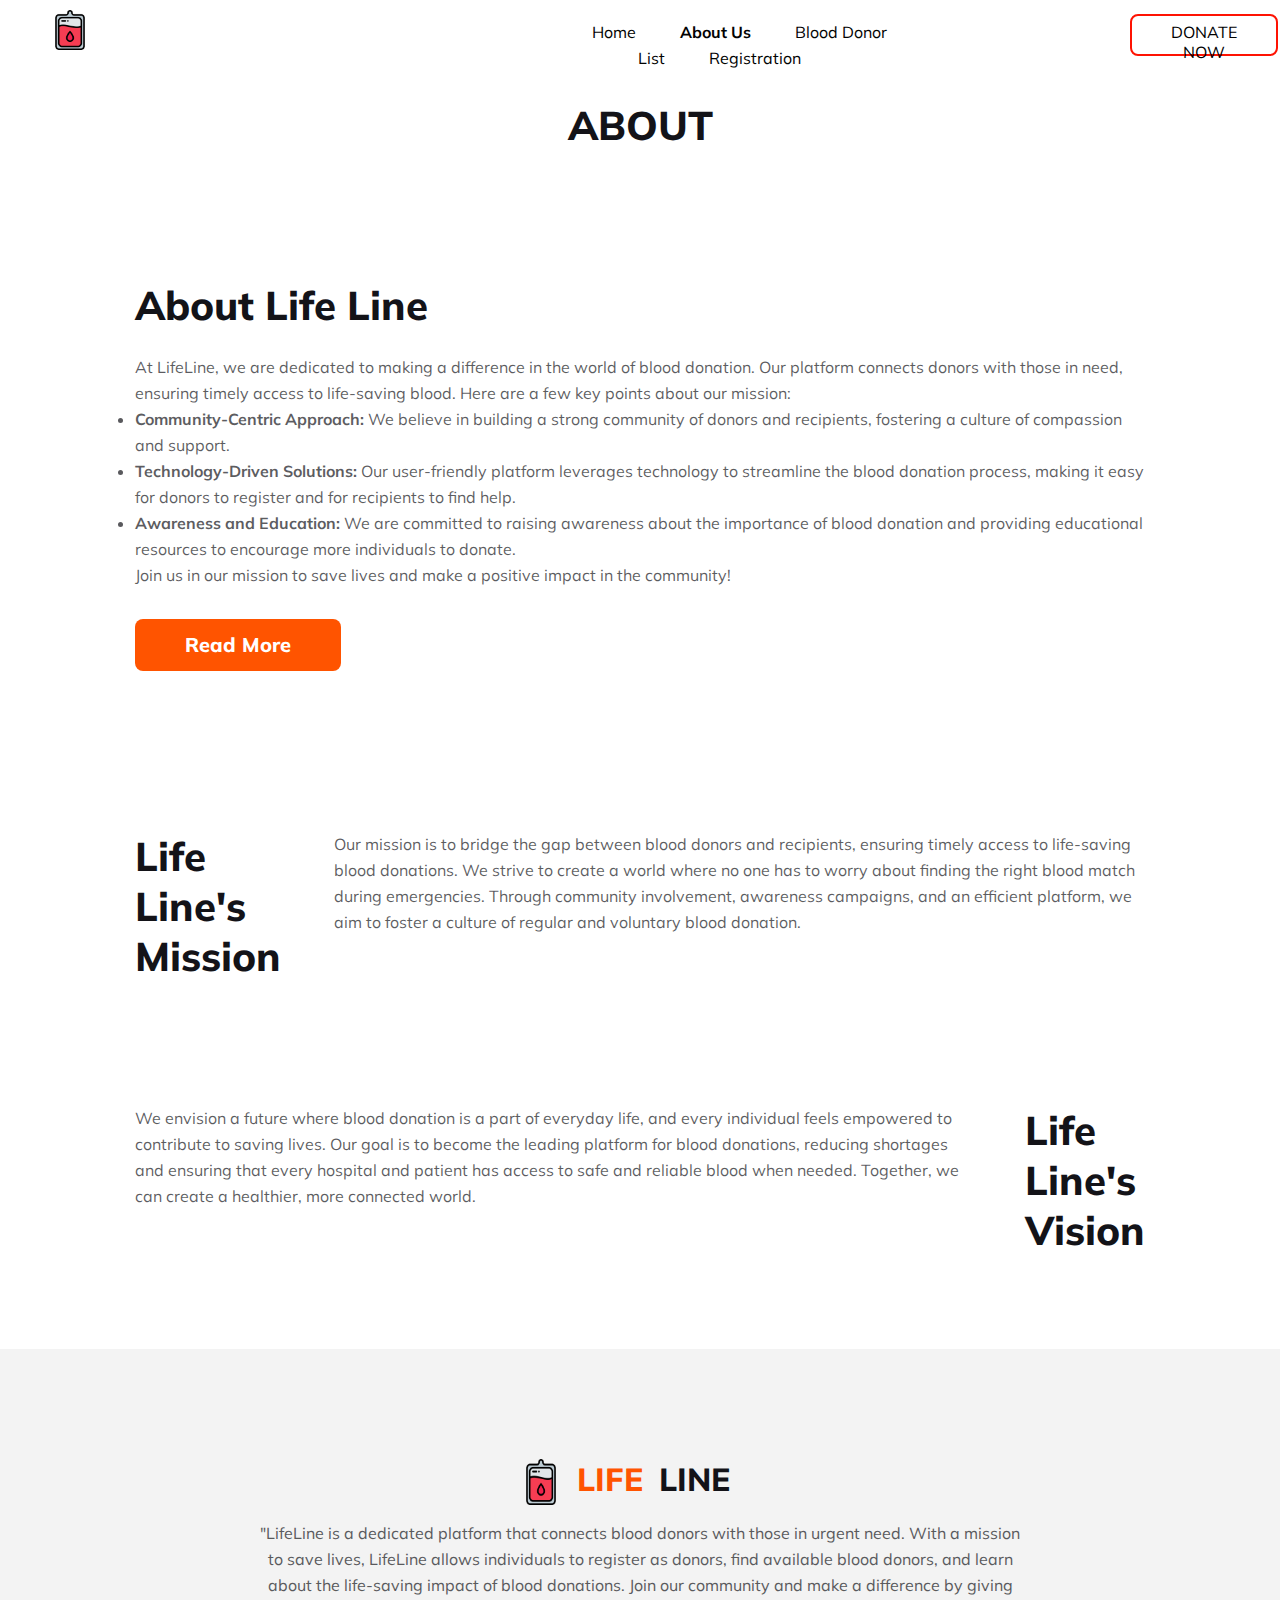
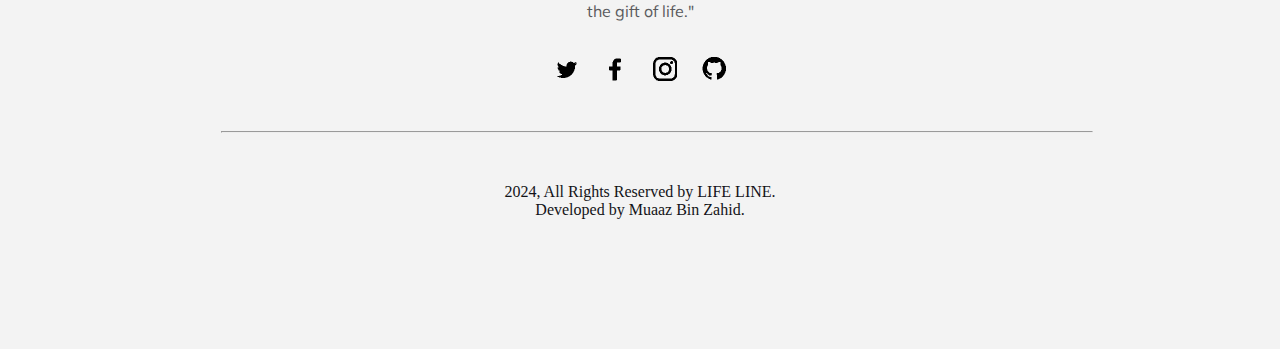
==== commit 57342785: "responsive for browser" ====
--- a/about.html
+++ b/about.html
@@ -10,16 +10,18 @@
 
 <body>
     <!-- nav section started -->
-    <nav>
-        <img class="icon" src="./blood_655983.png" alt="">
-        <ul>
-            <li><a href="home.html">Home</a></li>
-            <li><a href="about.html" class="active">About Us</a></li>
-            <li><a href="donors.html">Blood Donor List</a></li>
-            <li><a href="register.html">Registration</a></li>
-        </ul>
-        <button class="button">DONATE NOW</button>
-    </nav>
+    <div class="navpanel">
+        <nav>
+            <img class="icon" src="./blood_655983.png" alt="">
+            <ul>
+                <li><a href="index.html">Home</a></li>
+                <li><a href="about.html" class="active">About Us</a></li>
+                <li><a href="donors.html">Blood Donor List</a></li>
+                <li><a href="register.html">Registration</a></li>
+            </ul>
+            <button class="button">DONATE NOW</button>
+        </nav>
+    </div>
     <!-- nav section ended -->
 
     <!-- main section started -->
@@ -29,56 +31,60 @@
 
     <!-- about section started -->
 
-    <div class="about">
-        <div class="about-content">
-            <h3 class="about-title">About Life Line</h3>
-            <p class="about-description">
-                At LifeLine, we are dedicated to making a difference in the world of blood donation. Our platform
-                connects donors with those in need, ensuring timely access to life-saving blood. Here are a few key
-                points about our mission:
-                <li class="bullet-point"><b>Community-Centric Approach:</b>
-                    We believe in building a strong community of donors and recipients, fostering a culture of
-                    compassion and support.</li>
-                <li class="bullet-point">
-                    <b>Technology-Driven Solutions:</b>
-                    Our user-friendly platform leverages technology to streamline the blood donation process, making it
-                    easy for donors to register and for recipients to find help.
-                </li>
-                <li class="bullet-point">
-                    <b>Awareness and Education:</b>
-                    We are committed to raising awareness about the importance of blood donation and providing
-                    educational resources to encourage more individuals to donate.
-                </li>
-                <span class="about-description-outro">
-                    Join us in our mission to save lives and make a positive impact in the community!
-                </span>
-            </p>
-            <button class="read-more-btn">
-                Read More
-            </button>
+    <div class="heroabout">
+        <div class="about">
+            <div class="about-content">
+                <h3 class="about-title">About Life Line</h3>
+                <p class="about-description">
+                    At LifeLine, we are dedicated to making a difference in the world of blood donation. Our platform
+                    connects donors with those in need, ensuring timely access to life-saving blood. Here are a few key
+                    points about our mission:
+                    <li class="bullet-point"><b>Community-Centric Approach:</b>
+                        We believe in building a strong community of donors and recipients, fostering a culture of
+                        compassion and support.</li>
+                    <li class="bullet-point">
+                        <b>Technology-Driven Solutions:</b>
+                        Our user-friendly platform leverages technology to streamline the blood donation process, making it
+                        easy for donors to register and for recipients to find help.
+                    </li>
+                    <li class="bullet-point">
+                        <b>Awareness and Education:</b>
+                        We are committed to raising awareness about the importance of blood donation and providing
+                        educational resources to encourage more individuals to donate.
+                    </li>
+                    <span class="about-description-outro">
+                        Join us in our mission to save lives and make a positive impact in the community!
+                    </span>
+                </p>
+                <button class="read-more-btn">
+                    Read More
+                </button>
+            </div>
         </div>
     </div>
 <!-- about section ended -->
 
 <!-- mission vision section started -->
 
-    <div class="mission">
-        <h3 class="about-title">Life Line's Mission</h3>
-        <p class="about-description">
-            Our mission is to bridge the gap between blood donors and recipients, ensuring timely access to
-            life-saving blood donations. We strive to create a world where no one has to worry about finding the
-            right blood match during emergencies. Through community involvement, awareness campaigns, and an
-            efficient platform, we aim to foster a culture of regular and voluntary blood donation.
-        </p>
-    </div>
-    <div class="vision">
-        <p class="about-description">
-            We envision a future where blood donation is a part of everyday life, and every individual feels empowered
-            to contribute to saving lives. Our goal is to become the leading platform for blood donations, reducing
-            shortages and ensuring that every hospital and patient has access to safe and reliable blood when needed.
-            Together, we can create a healthier, more connected world.
-        </p>
-        <h3 class="about-title">Life Line's Vision</h3>
+    <div class="heromivi">
+        <div class="mission">
+            <h3 class="about-title">Life Line's Mission</h3>
+            <p class="about-description">
+                Our mission is to bridge the gap between blood donors and recipients, ensuring timely access to
+                life-saving blood donations. We strive to create a world where no one has to worry about finding the
+                right blood match during emergencies. Through community involvement, awareness campaigns, and an
+                efficient platform, we aim to foster a culture of regular and voluntary blood donation.
+            </p>
+        </div>
+        <div class="vision">
+            <p class="about-description">
+                We envision a future where blood donation is a part of everyday life, and every individual feels empowered
+                to contribute to saving lives. Our goal is to become the leading platform for blood donations, reducing
+                shortages and ensuring that every hospital and patient has access to safe and reliable blood when needed.
+                Together, we can create a healthier, more connected world.
+            </p>
+            <h3 class="about-title">Life Line's Vision</h3>
+        </div>
     </div>
 
     <!-- mission vision section ended  -->
@@ -89,29 +95,34 @@
 
     <!-- footer section started -->
 
-    <footer>
-        <div class="footer-content">
-            <h3 class="footer-title"><img class="logo-footer" src="./blood_655983.png" alt=""><span
-                    class="ruch-footer">LIFE</span> <span class="travel-footer">LINE</span></h3>
-            <p class="footer-description">
-                "LifeLine is a dedicated platform that connects blood donors with those in urgent need. With a mission
-                to save lives, LifeLine allows individuals to register as donors, find available blood donors, and learn
-                about the life-saving impact of blood donations. Join our community and make a difference by giving the
-                gift of life."
-            </p>
-            <div class="social-link">
-                <img class="social-img" src="Images/twitter.png" alt="">
-                <img class="social-img" src="Images/facebook.png" alt="">
-                <img class="social-img" src="Images/instagram.png" alt="">
-                <img class="social-img" src="Images/github.png" alt="">
+    <div class="herofooter">
+        <footer>
+            <div class="footer-content">
+                <h3 class="footer-title"><img class="logo-footer" src="./blood_655983.png" alt=""><span
+                        class="ruch-footer">LIFE</span> <span class="travel-footer">LINE</span></h3>
+                <p class="footer-description">
+                    "LifeLine is a dedicated platform that connects blood donors with those in urgent need. With a
+                    mission
+                    to save lives, LifeLine allows individuals to register as donors, find available blood donors, and
+                    learn
+                    about the life-saving impact of blood donations. Join our community and make a difference by giving
+                    the
+                    gift of life."
+                </p>
+                <div class="social-link">
+                    <img class="social-img" src="Images/twitter.png" alt="">
+                    <img class="social-img" src="Images/facebook.png" alt="">
+                    <img class="social-img" src="Images/instagram.png" alt="">
+                    <img class="social-img" src="Images/github.png" alt="">
+                </div>
+                <hr class="footer-line">
+                <p class="copyright">
+                    2024, All Rights Reserved by LIFE LINE.
+                    <br>Developed by Muaaz Bin Zahid.
+                </p>
             </div>
-            <hr class="footer-line">
-            <p class="copyright">
-                2024, All Rights Reserved by LIFE LINE.
-                <br>Developed by Muaaz Bin Zahid.
-            </p>
-        </div>
-    </footer>
+        </footer>
+    </div>
 
     <!-- footer section ended -->
 </body>
--- a/style.css
+++ b/style.css
@@ -9,12 +9,15 @@
      padding: 0;
      box-sizing: border-box;
      font-family: 'Mulish', sans-serif;
+     box-sizing: border-box;
  }
 
  body {
      font-family: Arial, sans-serif;
      line-height: 1.6;
      background-color: #ffffff;
+     height: 100%;
+     width: 100%;
  }
 
  header {
@@ -44,7 +47,7 @@
      list-style: none;
      text-align: center;
      margin-top: 10px;
-     margin-left: -300px;
+     margin-left: -240px;
  }
 
  nav ul li {
@@ -79,7 +82,7 @@
      display: inline-block;
      font-size: 16px;
      margin: 4px 2px;
-     margin-left: 200px;
+     margin-left: 220px;
      transition-duration: 0.4s;
      cursor: pointer;
      background-color: white;
@@ -99,6 +102,63 @@
 
  /* banner related styles start */
 
+
+
+ .navpanel {
+     display: flex;
+     justify-content: center;
+     align-items: center;
+ }
+
+ .heroselect {
+     display: flex;
+     justify-content: center;
+     align-items: center;
+     width: 100vw;
+ }
+
+ .herodes {
+     display: flex;
+     justify-content: center;
+     align-items: center;
+     width: 100vw;
+ }
+
+ .heronews {
+     display: flex;
+     justify-content: center;
+     align-items: center;
+     width: 100vw;
+ }
+
+ .herofooter {
+     display: flex;
+     justify-content: center;
+     align-items: center;
+     width: 100vw;
+ }
+
+ .heroabout {
+     display: flex;
+     justify-content: center;
+     align-items: center;
+     width: 100vw;
+ }
+
+ .heromivi {
+     justify-content: center;
+     align-items: center;
+     width: 100vw;
+ }
+
+ .hero {
+     display: flex;
+     justify-content: center;
+     align-items: center;
+     height: 100vh;
+     width: 100vw;
+ }
+
  .banner {
      max-width: 1170px;
      height: 500px;
@@ -107,14 +167,14 @@
      background: linear-gradient(180deg, rgba(19, 19, 24, 0.80) 0%, rgba(19, 19, 24, 0.00) 100%), url(./medium.jpg);
      background-repeat: no-repeat;
      background-size: cover;
-     margin-left: 135px;
-     margin-right: 135px;
+     /* margin-left: 170px;
+     margin-right: 135px; */
      margin-top: 20px;
      margin-bottom: 50px;
      justify-content: center;
      align-items: center;
      display: flex;
-     flex-direction: column;
+
  }
 
  .banner-title {
@@ -189,8 +249,8 @@
      gap: 24px;
      border-radius: 8px;
      background: rgba(253, 1, 1, 0.3);
-     margin-left: 340px;
-     margin-right: 135px;
+     /* margin-left: 340px;
+     margin-right: 135px; */
      margin-bottom: 50px;
 
  }
@@ -262,8 +322,6 @@
 
  .newsletter {
      display: flex;
-     margin-left: 305px;
-     margin-right: 135px;
      margin-top: 100px;
      gap: 35px;
      margin-bottom: 100px;
@@ -651,6 +709,7 @@
      background: rgba(19, 19, 24, 0.05);
      align-items: center;
      justify-content: center;
+
  }
 
  .footer-title {
